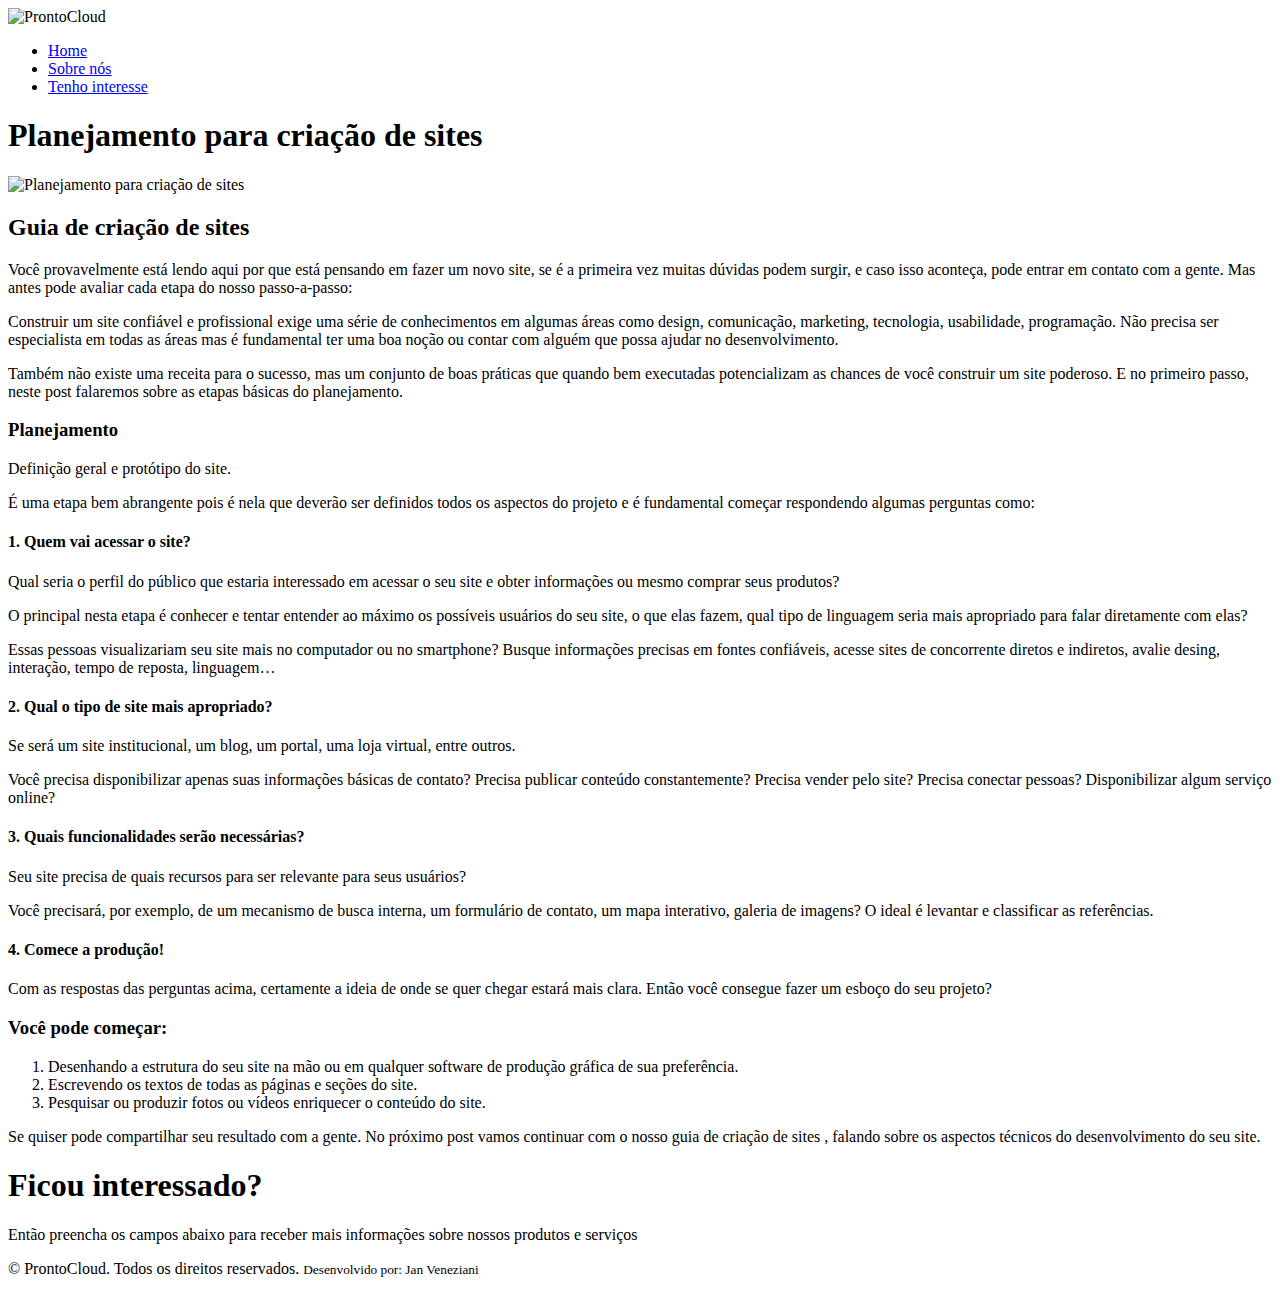
==== index.html @ 23afd822 "commit" ====
<!DOCTYPE html>
<html lang="en">
<head>
    <meta charset="UTF-8">
    <meta http-equiv="X-UA-Compatible" content="IE=edge">
    <meta name="viewport" content="width=device-width, initial-scale=1.0">

    <!-- CSS -->
    <link rel="stylesheet" href="../html-css/css/reset.css">
    <link rel="stylesheet" href="./css/styles.css">

    <!-- icones -->
    <link rel="shortcut icon" href="./images/favicon.cc"> <!-- 17x17 pixels -->
    <link rel="apple-touch-icon" href="./images/icon-touch-retina.png">
    <link rel="apple-touch-icon" href="./images/icon-touch-retina-iphone.png">
    <link rel="apple-touch-icon" href="./images/icon-touch-retina-ipad.png">

    <!-- Google Fonts -->
    <link rel="preconnect" href="https://fonts.googleapis.com">
    <link rel="preconnect" href="https://fonts.gstatic.com" crossorigin>
    <link href="https://fonts.googleapis.com/css2?family=Open+Sans:wght@300;400;700&display=swap" rel="stylesheet">

    <title>ProntoCloud</title>
</head>
<body>

    <div class="main-container">
        <header>
            <div class="container">
                <img src="./images/prontocloud.png" alt="ProntoCloud">
            </div>
        </header>
        <section>
            <div class="container">
                <nav>
                    <ul>
                        <li><a href="#">Home</a></li>
                        <li><a href="#">Sobre nós</a></li>
                        <li><a href="#tenho-interesse">Tenho interesse</a></li>
                    </ul>
                </nav>
                <article>
                    <div class="container">
                        <h1>Planejamento para criação de sites</h1>

                        <img src="./images/web-design-planning-700x300.jpg" alt="Planejamento para criação de sites">

                        <h2>Guia de criação de sites</h2>

                        <p>Você provavelmente está lendo aqui por que está pensando em fazer um novo site, se é a primeira vez muitas dúvidas podem surgir, e caso isso aconteça, pode entrar em contato com a gente. Mas antes pode avaliar cada etapa do nosso passo-a-passo:</p>

                        <p>Construir um site confiável e profissional exige uma série de conhecimentos em algumas áreas como design, comunicação, marketing, tecnologia, usabilidade, programação. Não precisa ser especialista em todas as áreas mas é fundamental ter uma boa noção ou contar com alguém que possa ajudar no desenvolvimento.</p>

                        <p>Também não existe uma receita para o sucesso, mas um conjunto de boas práticas que quando bem executadas potencializam as chances de você construir um site poderoso. E no primeiro passo, neste post falaremos sobre as etapas básicas do planejamento.</p>

                        <h3>Planejamento</h3>

                        <p>Definição geral e protótipo do site.</p>
                        <p>É uma etapa bem abrangente pois é nela que deverão ser definidos todos os aspectos do projeto e é fundamental começar respondendo algumas perguntas como:</p>

                        <h4>1. Quem vai acessar o site? </h4>

                        <p>Qual seria o perfil do público que estaria interessado em acessar o seu site e obter informações ou mesmo comprar seus produtos?</p>

                        <p>O principal nesta etapa é conhecer e tentar entender ao máximo os possíveis usuários do seu site, o que elas fazem, qual tipo de linguagem seria mais apropriado para falar diretamente com elas?</p>

                        <p>Essas pessoas visualizariam seu site mais no computador ou no smartphone? Busque informações precisas em fontes confiáveis, acesse sites de concorrente diretos e indiretos, avalie desing, interação, tempo de reposta, linguagem…</p>

                        <h4>2. Qual o tipo de site mais apropriado?</h4>
                        <p>Se será um site institucional, um blog, um portal, uma loja virtual, entre outros.</p>

                        <p>Você precisa disponibilizar apenas suas informações básicas de contato? Precisa publicar conteúdo constantemente? Precisa vender pelo site? Precisa conectar pessoas? Disponibilizar algum serviço online?</p>

                        <h4>3. Quais funcionalidades serão necessárias?</h4>
                        <p>Seu site precisa de quais recursos para ser relevante para seus usuários?</p>

                        <p>Você precisará, por exemplo, de um mecanismo de busca interna, um formulário de contato, um mapa interativo, galeria de imagens? O ideal é levantar e classificar as referências.</p>

                        <h4>4. Comece a produção!</h4>
                        <p>Com as respostas das perguntas acima, certamente a ideia de onde se quer chegar estará mais clara. Então você consegue fazer um esboço do seu projeto?</p>

                        <h3>Você pode começar:</h3>

                        <ol>
                            <li>Desenhando a estrutura do seu site na mão ou em qualquer software de produção gráfica de sua preferência.</li>
                            <li>Escrevendo os textos de todas as páginas e seções do site.</li>
                            <li>Pesquisar ou produzir fotos ou vídeos enriquecer o conteúdo do site.</li>
                        </ol>

                        <p>Se quiser pode compartilhar seu resultado com a gente. No próximo post vamos continuar com o nosso guia de criação de sites , falando sobre os aspectos técnicos do desenvolvimento do seu site.</p>
                    </div>
                </article>
               
            </div>
        </section>  
        <section id="tenho-interesse">
            <div class="container">
                <article>
                    <h1>Ficou interessado?</h1>
                    <p>Então preencha os campos abaixo para receber mais informações sobre nossos produtos e serviços</p>

                    <div class="cognito">
                        <script src="https://www.cognitoforms.com/s/pnEzo69DJ02ilLkJFaThlw"></script>
                        <script>Cognito.load("forms", { id: "1" });</script>
                    </div>

                </article>
            </div>
        </section>
        <footer>
            <div class="container">
                <p>&copy; ProntoCloud. Todos os direitos reservados.
            <small>Desenvolvido por: Jan Veneziani</small></p>
            </div>
        </footer>
    </div>
</body>
</html>
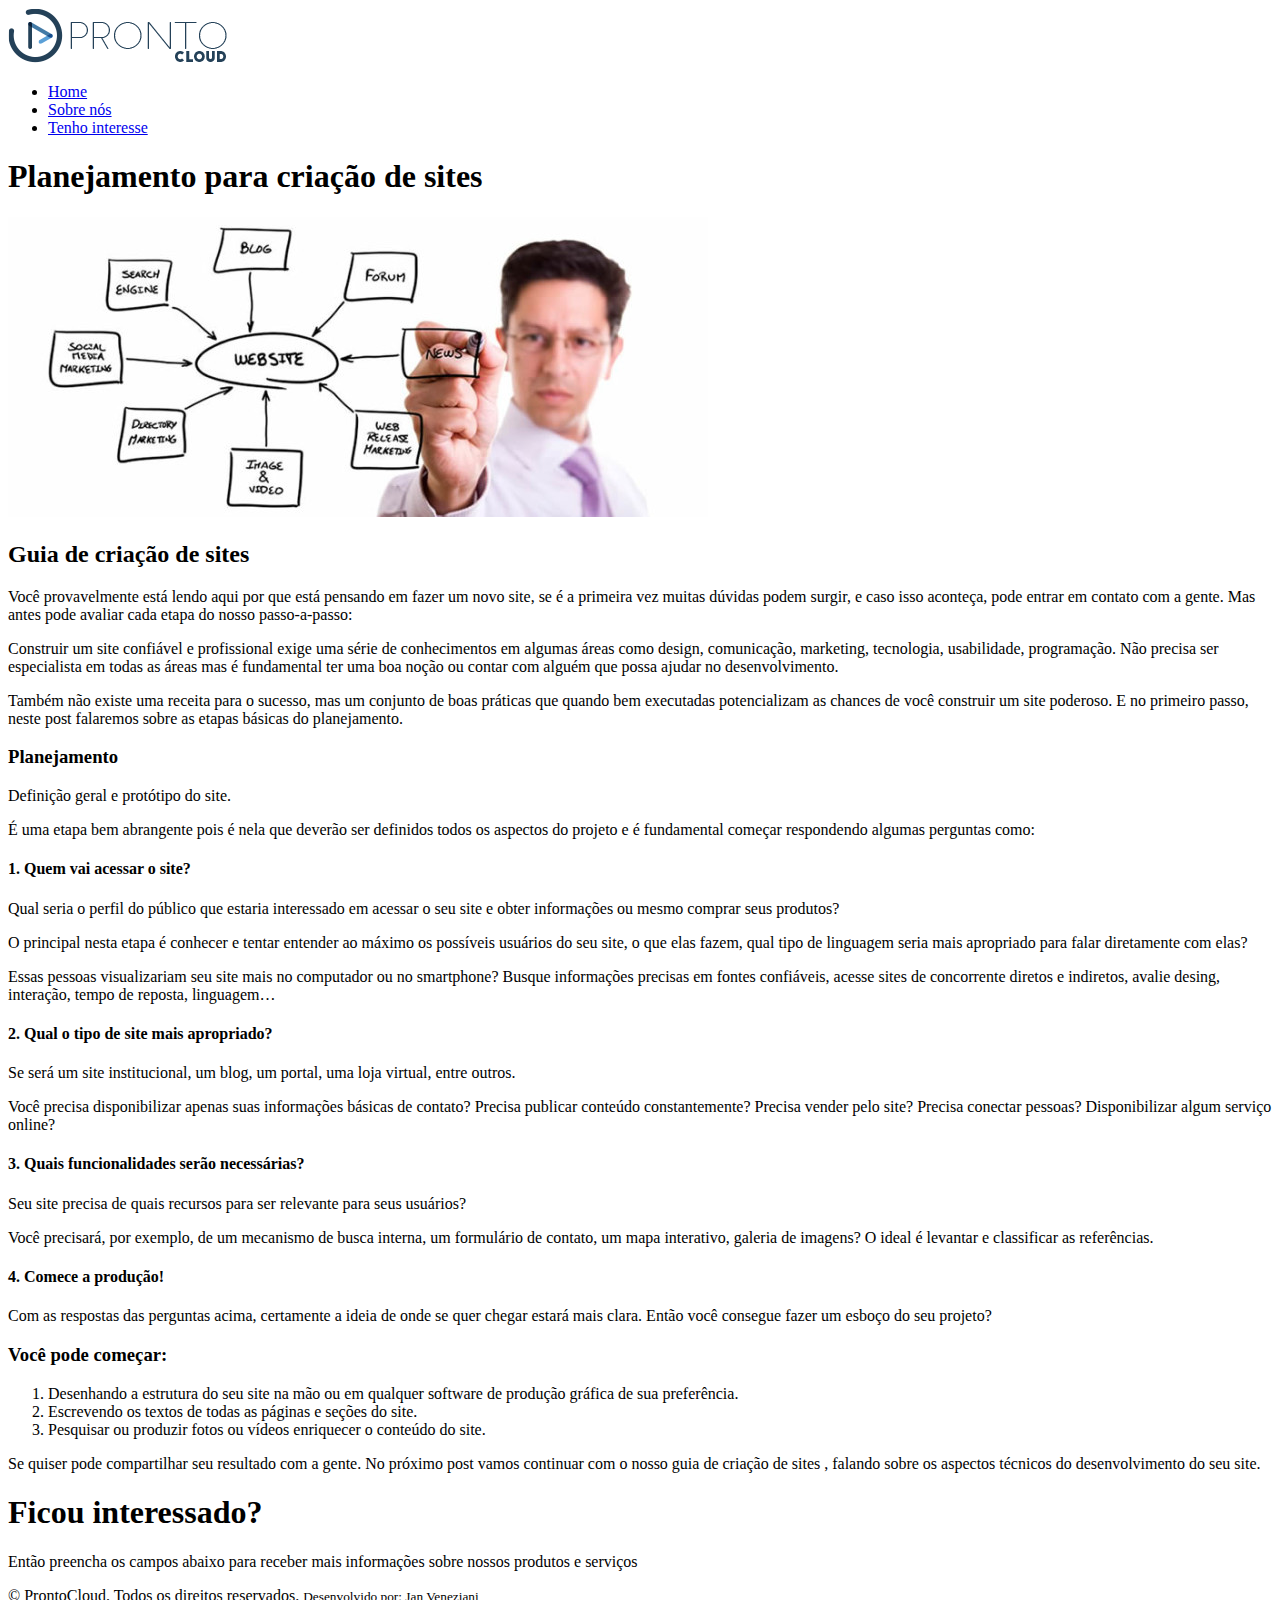
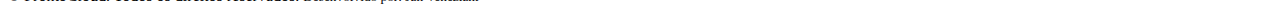
==== commit 9c3502cf: "commit" ====
--- a/index.html
+++ b/index.html
@@ -6,8 +6,8 @@
     <meta name="viewport" content="width=device-width, initial-scale=1.0">
 
     <!-- CSS -->
-    <link rel="stylesheet" href="../html-css/css/reset.css">
-    <link rel="stylesheet" href="./css/styles.css">
+    <link rel="stylesheet" href="../prontocloud/css/reset.css">
+    <link rel="stylesheet" href="../prontocloud/css/styles.css">
 
     <!-- icones -->
     <link rel="shortcut icon" href="./images/favicon.cc"> <!-- 17x17 pixels -->
@@ -18,7 +18,7 @@
     <!-- Google Fonts -->
     <link rel="preconnect" href="https://fonts.googleapis.com">
     <link rel="preconnect" href="https://fonts.gstatic.com" crossorigin>
-    <link href="https://fonts.googleapis.com/css2?family=Open+Sans:wght@300;400;700&display=swap" rel="stylesheet">
+    <link href="https://fonts.googleapis.com/css2?family=Open+Sans:wght@300;400;700&family=Poppins:wght@300&display=swap" rel="stylesheet">
 
     <title>ProntoCloud</title>
 </head>
@@ -27,7 +27,7 @@
     <div class="main-container">
         <header>
             <div class="container">
-                <img src="./images/prontocloud.png" alt="ProntoCloud">
+                <img src="../images/prontocloud.png" alt="ProntoCloud">
             </div>
         </header>
         <section>
@@ -43,7 +43,7 @@
                     <div class="container">
                         <h1>Planejamento para criação de sites</h1>
 
-                        <img src="./images/web-design-planning-700x300.jpg" alt="Planejamento para criação de sites">
+                        <img src="../images/web-design-planning-700x300.jpeg" alt="Planejamento para criação de sites">
 
                         <h2>Guia de criação de sites</h2>
 
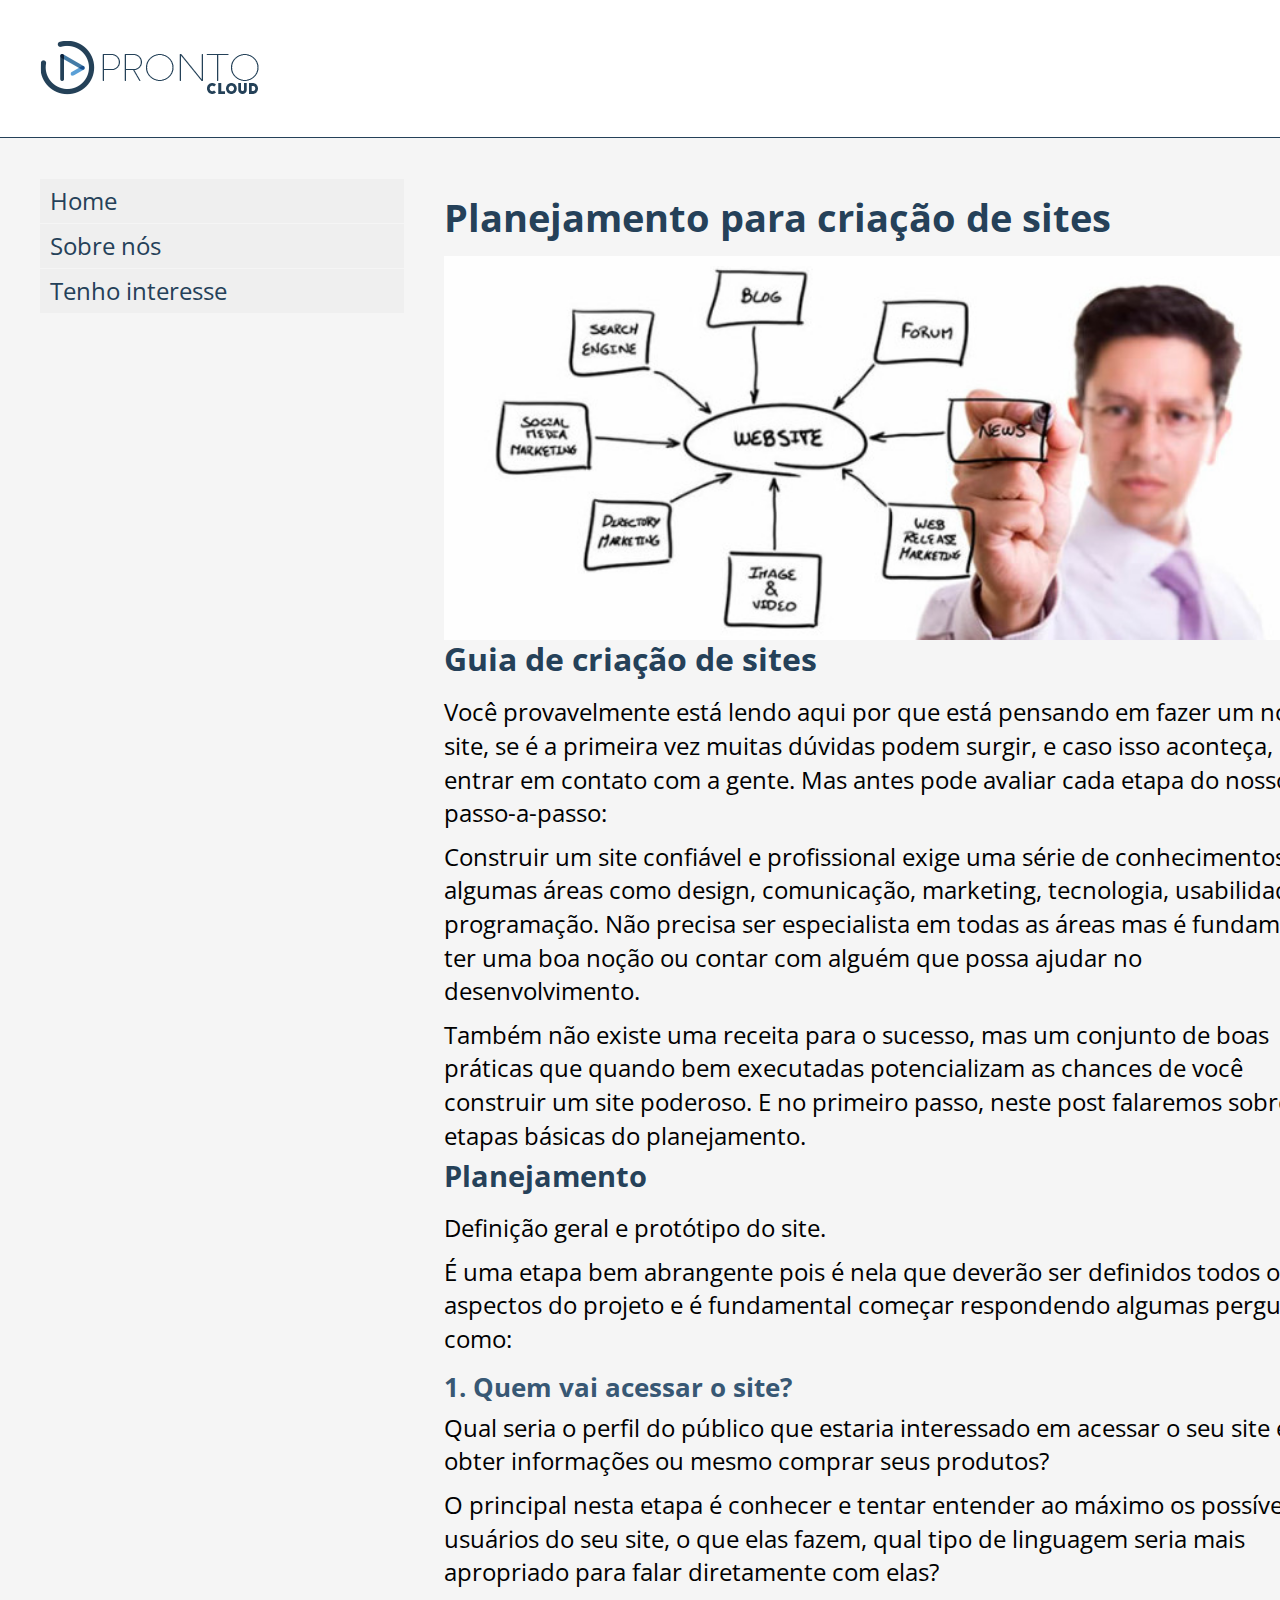
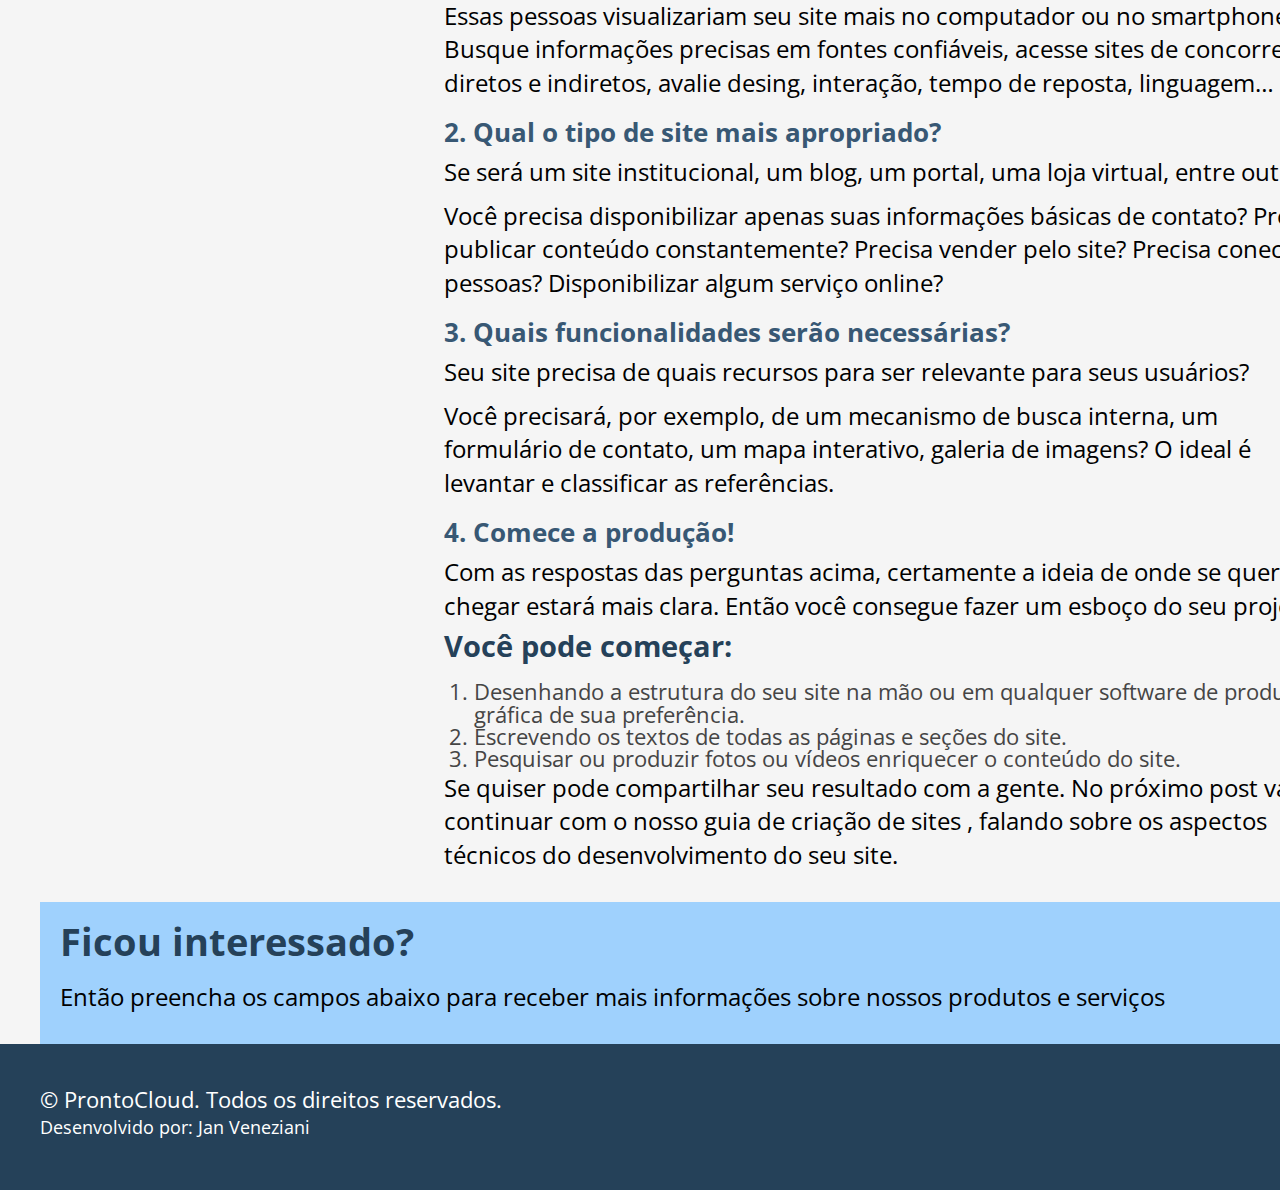
==== commit 04411db0: "commit" ====
--- a/index.html
+++ b/index.html
@@ -6,8 +6,8 @@
     <meta name="viewport" content="width=device-width, initial-scale=1.0">
 
     <!-- CSS -->
-    <link rel="stylesheet" href="../prontocloud/css/reset.css">
-    <link rel="stylesheet" href="../prontocloud/css/styles.css">
+    <link rel="stylesheet" href="../css/reset.css">
+    <link rel="stylesheet" href="../css/styles.css">
 
     <!-- icones -->
     <link rel="shortcut icon" href="./images/favicon.cc"> <!-- 17x17 pixels -->
--- a/css/styles.css
+++ b/css/styles.css
@@ -0,0 +1,145 @@
+body {
+
+    background-color: #f5f5f5;
+    font-size: 62,5%;
+    font-family: 'Open Sans', sans-serif;
+}
+
+.main-container {
+    display: block;
+    max-width: 100%;
+    margin: 0 auto;
+}
+
+.container{
+    padding: 20px;
+    width: 100%;
+    margin: 0 auto;
+}
+
+header {
+    background: white;
+    padding: 20px;
+    border-bottom: 1px solid #254159;
+
+}
+
+h1 {
+    font-size: 2.4rem;
+    color: #254159;
+    margin-bottom: 20px;
+}
+
+h2 {
+    font-size: 2rem;
+    color: #254159;
+    margin-bottom: 20px;
+}
+
+h3 {
+    font-size: 1.8rem;
+    color: #254159;
+    margin-bottom: 20px;
+}
+
+h4 {
+    font-size: 1.6rem;
+    color: #385874;
+    margin-bottom: 10px;
+    padding-top: 10px;
+}
+
+p {
+    margin-bottom: 10px;
+    line-height: 1.4;
+}
+
+article img {
+    width:100%;
+    height:auto;
+}
+
+ol {
+    margin-left: 30px;
+}
+
+ol li {
+    font-size: 1.4rem;
+    color: #454545;
+}
+
+section {
+    font-size: 1.5rem;
+    width: 100%;
+    padding: 20px;
+}
+
+section nav {
+
+    display:block;
+    float:left;
+    width:30%;
+
+}
+
+nav li {
+    background-color: #efefef;
+    margin: 1px 20px 1px 0;
+    padding: 10px;
+}
+
+nav li:hover{
+    background-color:#dfdfdf;
+}
+
+nav a{
+    text-decoration:none;
+    color: #254159;
+}
+
+nav a:hover{
+    color:#385874;
+}
+section article {
+
+    display:block;
+    float:left;
+    width:70%;
+
+}
+
+footer {
+
+    background: #254159;
+    color: white;
+    display: block;
+    float: left;
+    width:100%;
+    padding: 20px;
+
+}
+
+footer p{
+    color:white;
+    font-size:1.4rem;
+}
+
+footer small {
+    font-size: 80%;
+    display:block;
+}
+
+#tenho-interesse .container article{
+    width:100%;
+    background: #9fd1fd;
+    margin: 0 auto;
+    padding: 20px;
+}
+
+#tenho-interesse .container article .cognito form .c-forms-template {
+    background: #9fd1fd;
+}
+
+.c-safari .c-med {
+    background: #9fd1fd;
+}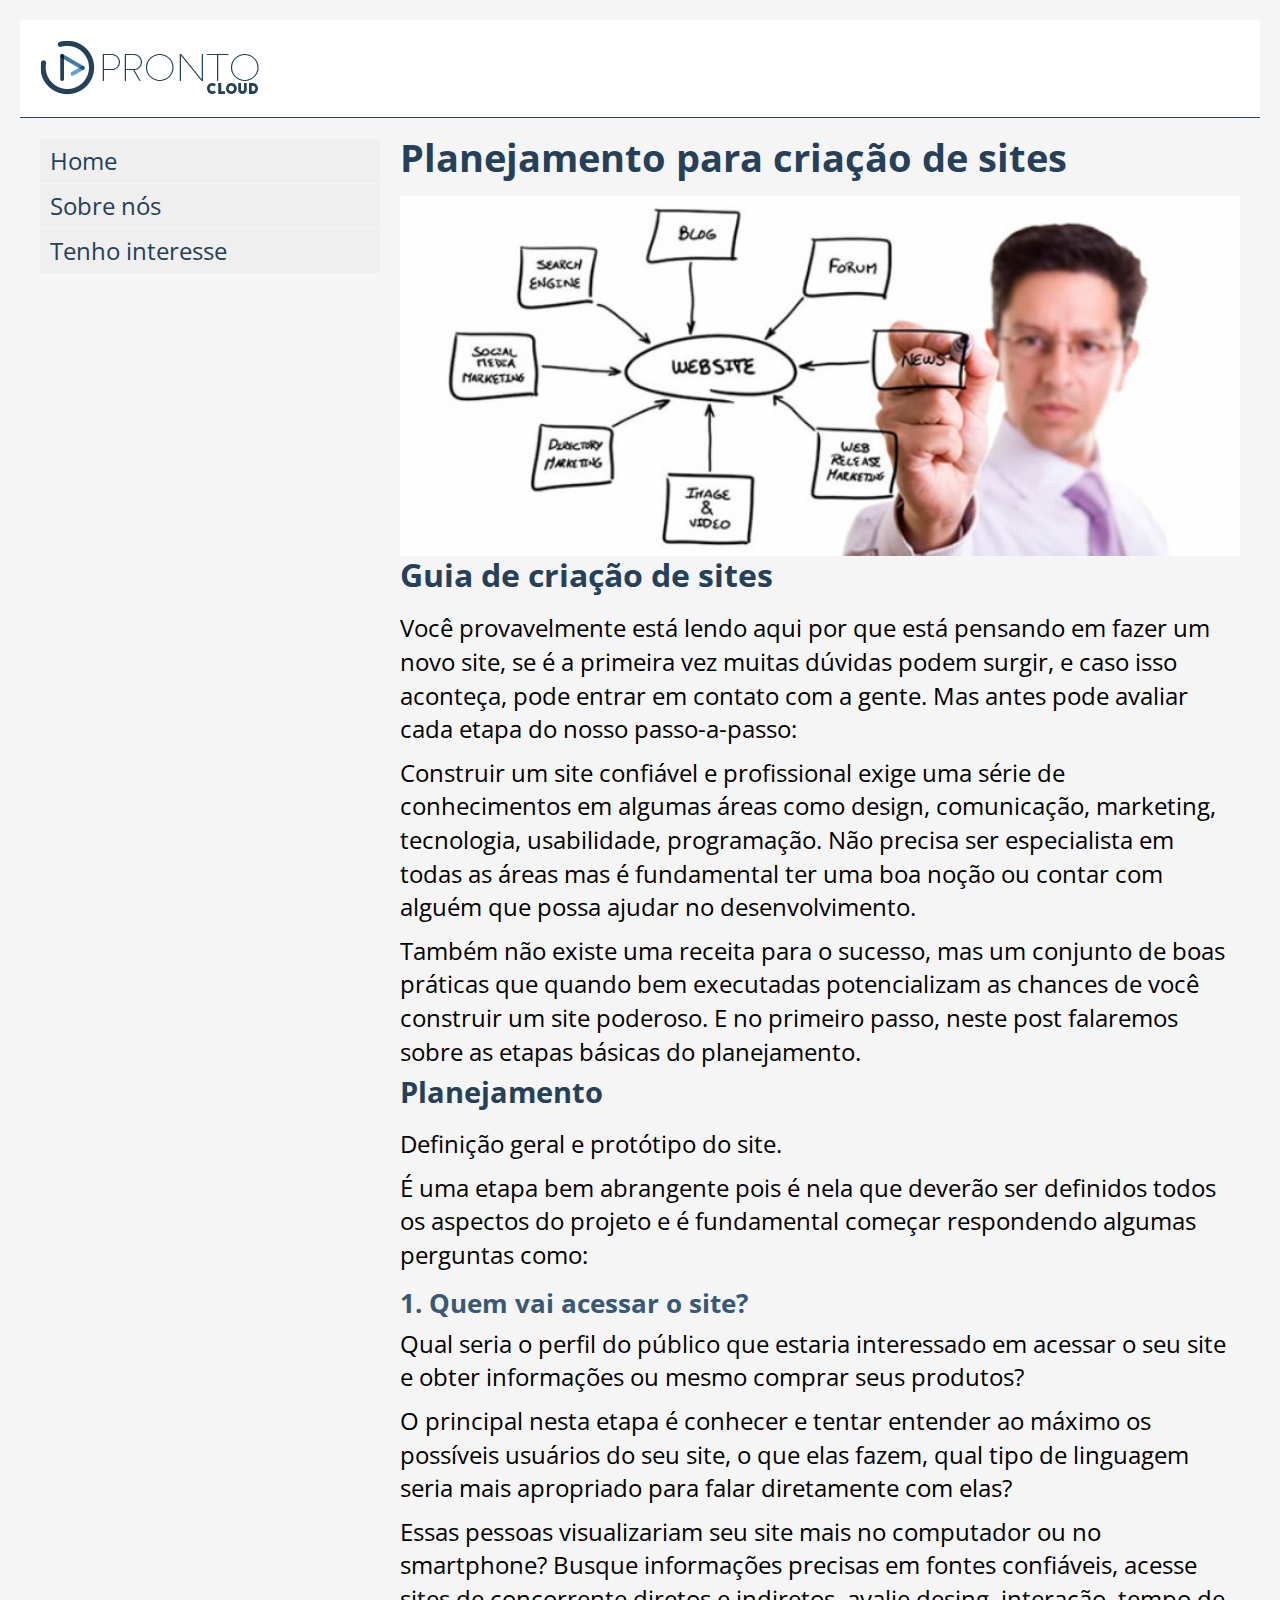
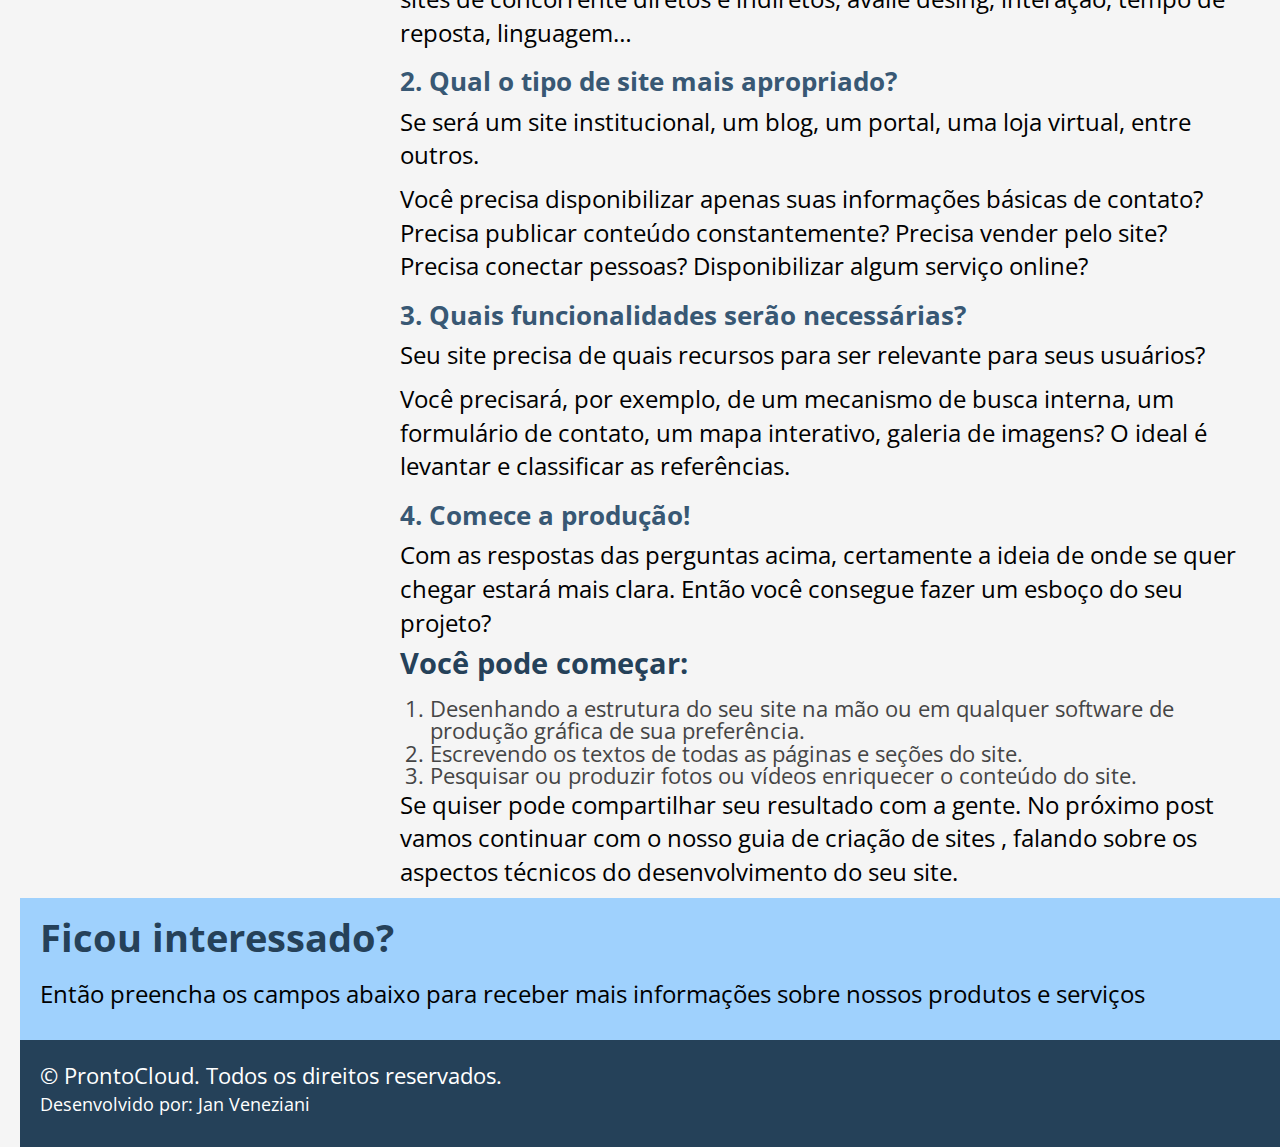
==== commit 85c34bf2: "commit" ====
--- a/index.html
+++ b/index.html
@@ -6,8 +6,8 @@
     <meta name="viewport" content="width=device-width, initial-scale=1.0">
 
     <!-- CSS -->
-    <link rel="stylesheet" href="../css/reset.css">
-    <link rel="stylesheet" href="../css/styles.css">
+    <link rel="stylesheet" href="./css/reset.css">
+    <link rel="stylesheet" href="./css/styles.css">
 
     <!-- icones -->
     <link rel="shortcut icon" href="./images/favicon.cc"> <!-- 17x17 pixels -->
@@ -27,11 +27,11 @@
     <div class="main-container">
         <header>
             <div class="container">
-                <img src="../images/prontocloud.png" alt="ProntoCloud">
+                <img src="./images/prontocloud.png" alt="ProntoCloud">
             </div>
         </header>
         <section>
-            <div class="container">
+            <div class="container-conteudo">
                 <nav>
                     <ul>
                         <li><a href="#">Home</a></li>
@@ -43,7 +43,7 @@
                     <div class="container">
                         <h1>Planejamento para criação de sites</h1>
 
-                        <img src="../images/web-design-planning-700x300.jpeg" alt="Planejamento para criação de sites">
+                        <img src="./images/web-design-planning-700x300.jpeg" alt="Planejamento para criação de sites">
 
                         <h2>Guia de criação de sites</h2>
 
@@ -100,7 +100,7 @@
                     <p>Então preencha os campos abaixo para receber mais informações sobre nossos produtos e serviços</p>
 
                     <div class="cognito">
-                        <script src="https://www.cognitoforms.com/s/pnEzo69DJ02ilLkJFaThlw"></script>
+                        <script src="https://www.cognitoforms.com/f/seamless.js" data-key="JcV7SqI4HEqBere4X2hZmw" data-form="1"></script>
                         <script>Cognito.load("forms", { id: "1" });</script>
                     </div>
 
--- a/css/styles.css
+++ b/css/styles.css
@@ -6,15 +6,19 @@
 }
 
 .main-container {
+    padding:20px;
     display: block;
     max-width: 100%;
     margin: 0 auto;
 }
 
 .container{
-    padding: 20px;
     width: 100%;
     margin: 0 auto;
+}
+
+.container-conteudo{
+    padding:20px;
 }
 
 header {
@@ -71,7 +75,6 @@
 section {
     font-size: 1.5rem;
     width: 100%;
-    padding: 20px;
 }
 
 section nav {
@@ -116,7 +119,7 @@
     float: left;
     width:100%;
     padding: 20px;
-
+    margin: auto;
 }
 
 footer p{
@@ -133,11 +136,13 @@
     width:100%;
     background: #9fd1fd;
     margin: 0 auto;
-    padding: 20px;
+    padding:20px;
 }
 
 #tenho-interesse .container article .cognito form .c-forms-template {
     background: #9fd1fd;
+    width:100%;
+    margin: 0 auto;
 }
 
 .c-safari .c-med {
